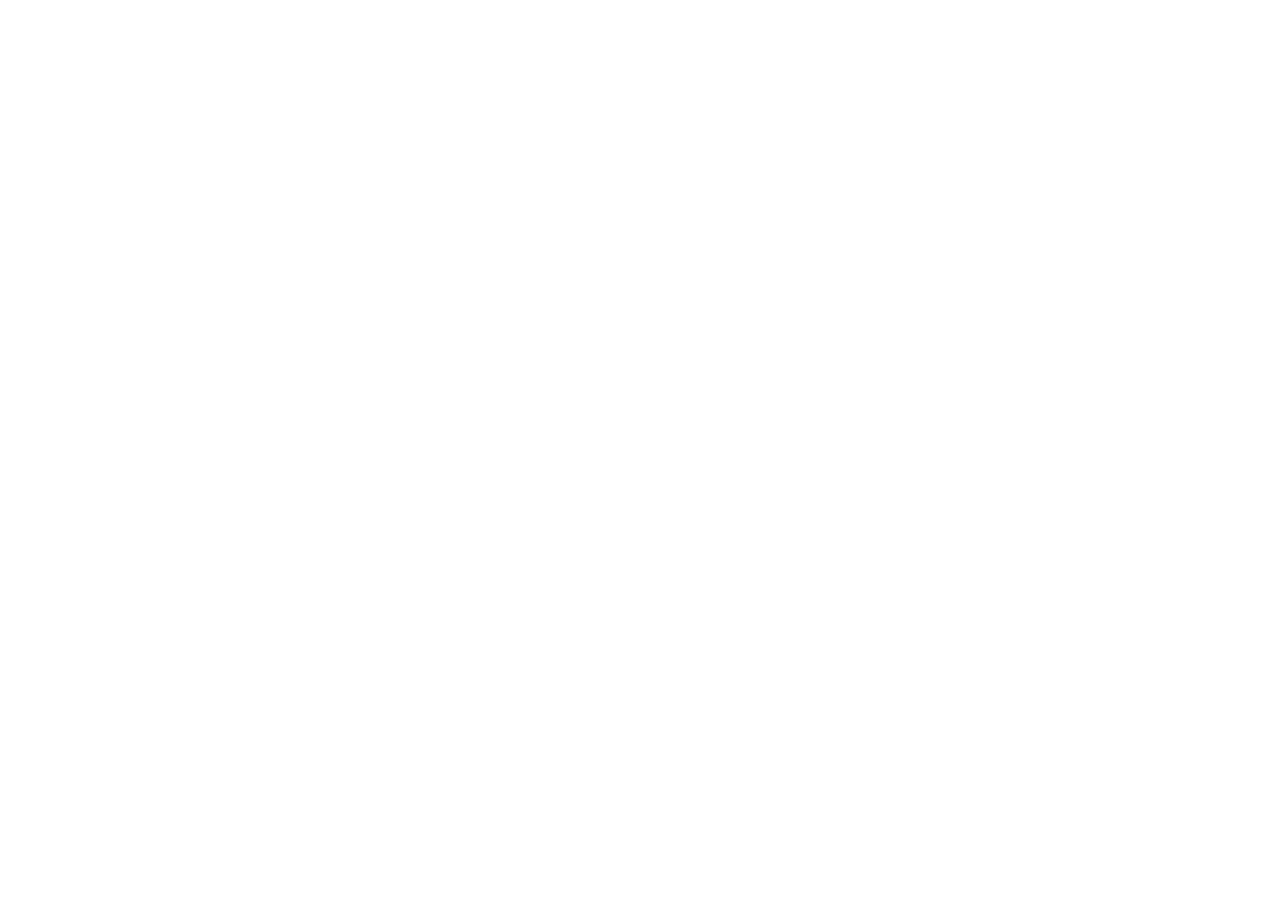
==== login.html @ ac4a97f0 "初始化" ====
<!DOCTYPE html>
<html lang="en">

<head>
    <meta charset="UTF-8">
    <meta name="viewport" content="width=device-width, initial-scale=1.0">
    <meta http-equiv="X-UA-Compatible" content="ie=edge">
    <title>Document</title>
</head>

<body>
</body>

</html>
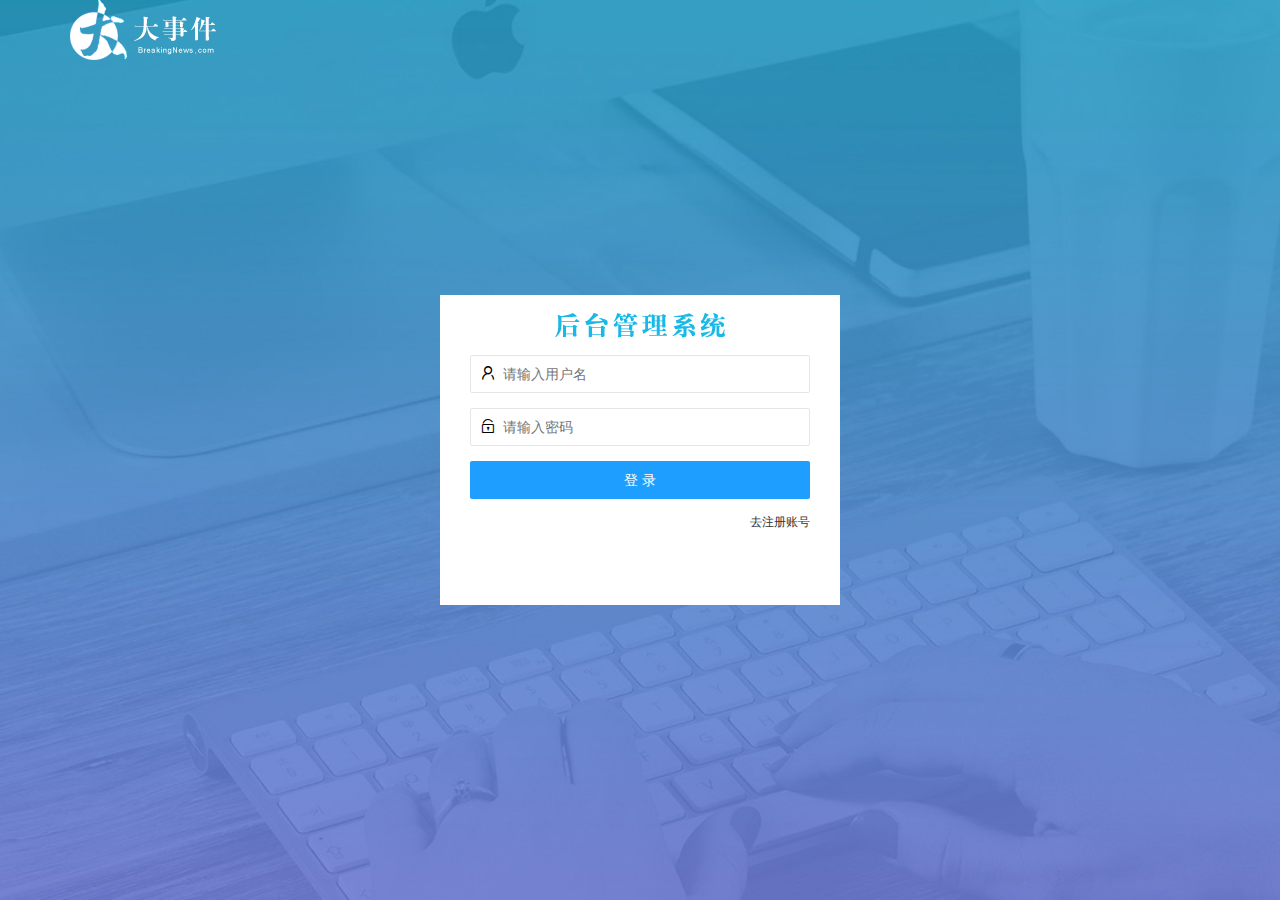
==== commit 3b46bf28: "完成了登录和注册的功能" ====
--- a/login.html
+++ b/login.html
@@ -5,10 +5,92 @@
     <meta charset="UTF-8">
     <meta name="viewport" content="width=device-width, initial-scale=1.0">
     <meta http-equiv="X-UA-Compatible" content="ie=edge">
-    <title>Document</title>
+    <title>大事件-登录/注册</title>
+    <!-- 导入LayUI 的样式 -->
+    <link rel="stylesheet" href="/assets/lib/layui/css/layui.css">
+    <!-- 导入自己的样式 -->
+    <link rel="stylesheet" href="/assets/css/login.css">
 </head>
 
 <body>
+    <!-- 头部 logo 区域 -->
+    <div class="layui-main">
+        <img src="/assets/images/logo.png" alt="">
+    </div>
+
+    <!-- 登录注册区域 -->
+    <div class="loginAndRegBox">
+        <div class="title-box"></div>
+        <!-- 登录的div -->
+        <div class="login-box">
+            <!-- 登录的表单 -->
+            <form class="layui-form" action="" id="form_login" >
+                <!-- 用户名 -->
+                <div class="layui-form-item">
+                    <i class="layui-icon layui-icon-username"></i>
+                    <!-- 为需要验证的表单项添加 lay-verify 属性 -->
+                    <input type="text" name="username" required lay-verify="required" placeholder="请输入用户名"
+                        autocomplete="off" class="layui-input">
+                </div>
+                <!-- 密码 -->
+                <div class="layui-form-item">
+                    <i class="layui-icon layui-icon-password"></i>
+                    <input type="password" name="password" required lay-verify="required|pwd" placeholder="请输入密码"
+                        autocomplete="off" class="layui-input">
+                </div>
+                <!-- 登录 -->
+                <div class="layui-form-item">
+                    <!-- 注意：表单提交按钮和普通按钮的区别，就是 lay-submit 属性 -->
+                    <button class="layui-btn layui-btn-fluid layui-btn-normal" lay-submit>登 录</button>
+                </div>
+                <div class="layui-form-item links">
+                    <a href="javascript:;" id="link_reg">去注册账号</a>
+                </div>
+            </form>
+        </div>
+        <!-- 注册的div -->
+        <div class="reg-box">
+            <!-- 注册的表单 -->
+            <form class="layui-form" action="" id="form_reg">
+                <!-- 用户名 -->
+                <div class="layui-form-item">
+                    <i class="layui-icon layui-icon-username"></i>
+                    <input type="text" name="username" required lay-verify="required" placeholder="请输入用户名"
+                        autocomplete="off" class="layui-input">
+                </div>
+                <!-- 密码 --> 
+                <div class="layui-form-item">
+                    <i class="layui-icon layui-icon-password"></i>
+                    <input type="password" name="password" required lay-verify="required|pwd" placeholder="请输入密码"
+                        autocomplete="off" class="layui-input">
+                </div>
+                <!-- 确认密码 -->
+                <div class="layui-form-item">
+                    <i class="layui-icon layui-icon-password"></i>
+                    <input type="password" name="repassword" required lay-verify="required|pwd|repwd" placeholder="再次确认密码"
+                        autocomplete="off" class="layui-input">
+                </div>
+                <!-- 登录 -->
+                <div class="layui-form-item">
+                    <!-- 注意：表单提交按钮和普通按钮的区别，就是 lay-submit 属性 -->
+                    <button class="layui-btn layui-btn-fluid layui-btn-normal" lay-submit>注 册</button>
+                </div>
+                <div class="layui-form-item links">
+                    <a href="javascript:;" id="link_login">去登录</a>
+                </div>
+            </form>
+        </div>
+    </div>
+
+    
+    <!-- 导入layui 的js 文件 -->
+    <script src="/assets/lib/layui/layui.all.js"></script>
+    <!-- 导入 jquery -->
+    <script src="/assets/lib/jquery.js"></script>
+    <!-- 导入自己封装的baseAPI.js 文件 -->
+    <script src="/assets/js/baseAPI.js"></script>
+    <!-- 导入自己的 js 文件 -->
+    <script src="/assets/js/login.js"></script>
 </body>
 
 </html>--- a/assets/lib/layui/css/layui.css
+++ b/assets/lib/layui/css/layui.css
@@ -0,0 +1,2 @@
+/** layui-v2.5.5 MIT License By https://www.layui.com */
+ .layui-inline,img{display:inline-block;vertical-align:middle}h1,h2,h3,h4,h5,h6{font-weight:400}.layui-edge,.layui-header,.layui-inline,.layui-main{position:relative}.layui-body,.layui-edge,.layui-elip{overflow:hidden}.layui-btn,.layui-edge,.layui-inline,img{vertical-align:middle}.layui-btn,.layui-disabled,.layui-icon,.layui-unselect{-moz-user-select:none;-webkit-user-select:none;-ms-user-select:none}.layui-elip,.layui-form-checkbox span,.layui-form-pane .layui-form-label{text-overflow:ellipsis;white-space:nowrap}.layui-breadcrumb,.layui-tree-btnGroup{visibility:hidden}blockquote,body,button,dd,div,dl,dt,form,h1,h2,h3,h4,h5,h6,input,li,ol,p,pre,td,textarea,th,ul{margin:0;padding:0;-webkit-tap-highlight-color:rgba(0,0,0,0)}a:active,a:hover{outline:0}img{border:none}li{list-style:none}table{border-collapse:collapse;border-spacing:0}h4,h5,h6{font-size:100%}button,input,optgroup,option,select,textarea{font-family:inherit;font-size:inherit;font-style:inherit;font-weight:inherit;outline:0}pre{white-space:pre-wrap;white-space:-moz-pre-wrap;white-space:-pre-wrap;white-space:-o-pre-wrap;word-wrap:break-word}body{line-height:24px;font:14px Helvetica Neue,Helvetica,PingFang SC,Tahoma,Arial,sans-serif}hr{height:1px;margin:10px 0;border:0;clear:both}a{color:#333;text-decoration:none}a:hover{color:#777}a cite{font-style:normal;*cursor:pointer}.layui-border-box,.layui-border-box *{box-sizing:border-box}.layui-box,.layui-box *{box-sizing:content-box}.layui-clear{clear:both;*zoom:1}.layui-clear:after{content:'\20';clear:both;*zoom:1;display:block;height:0}.layui-inline{*display:inline;*zoom:1}.layui-edge{display:inline-block;width:0;height:0;border-width:6px;border-style:dashed;border-color:transparent}.layui-edge-top{top:-4px;border-bottom-color:#999;border-bottom-style:solid}.layui-edge-right{border-left-color:#999;border-left-style:solid}.layui-edge-bottom{top:2px;border-top-color:#999;border-top-style:solid}.layui-edge-left{border-right-color:#999;border-right-style:solid}.layui-disabled,.layui-disabled:hover{color:#d2d2d2!important;cursor:not-allowed!important}.layui-circle{border-radius:100%}.layui-show{display:block!important}.layui-hide{display:none!important}@font-face{font-family:layui-icon;src:url(../font/iconfont.eot?v=250);src:url(../font/iconfont.eot?v=250#iefix) format('embedded-opentype'),url(../font/iconfont.woff2?v=250) format('woff2'),url(../font/iconfont.woff?v=250) format('woff'),url(../font/iconfont.ttf?v=250) format('truetype'),url(../font/iconfont.svg?v=250#layui-icon) format('svg')}.layui-icon{font-family:layui-icon!important;font-size:16px;font-style:normal;-webkit-font-smoothing:antialiased;-moz-osx-font-smoothing:grayscale}.layui-icon-reply-fill:before{content:"\e611"}.layui-icon-set-fill:before{content:"\e614"}.layui-icon-menu-fill:before{content:"\e60f"}.layui-icon-search:before{content:"\e615"}.layui-icon-share:before{content:"\e641"}.layui-icon-set-sm:before{content:"\e620"}.layui-icon-engine:before{content:"\e628"}.layui-icon-close:before{content:"\1006"}.layui-icon-close-fill:before{content:"\1007"}.layui-icon-chart-screen:before{content:"\e629"}.layui-icon-star:before{content:"\e600"}.layui-icon-circle-dot:before{content:"\e617"}.layui-icon-chat:before{content:"\e606"}.layui-icon-release:before{content:"\e609"}.layui-icon-list:before{content:"\e60a"}.layui-icon-chart:before{content:"\e62c"}.layui-icon-ok-circle:before{content:"\1005"}.layui-icon-layim-theme:before{content:"\e61b"}.layui-icon-table:before{content:"\e62d"}.layui-icon-right:before{content:"\e602"}.layui-icon-left:before{content:"\e603"}.layui-icon-cart-simple:before{content:"\e698"}.layui-icon-face-cry:before{content:"\e69c"}.layui-icon-face-smile:before{content:"\e6af"}.layui-icon-survey:before{content:"\e6b2"}.layui-icon-tree:before{content:"\e62e"}.layui-icon-upload-circle:before{content:"\e62f"}.layui-icon-add-circle:before{content:"\e61f"}.layui-icon-download-circle:before{content:"\e601"}.layui-icon-templeate-1:before{content:"\e630"}.layui-icon-util:before{content:"\e631"}.layui-icon-face-surprised:before{content:"\e664"}.layui-icon-edit:before{content:"\e642"}.layui-icon-speaker:before{content:"\e645"}.layui-icon-down:before{content:"\e61a"}.layui-icon-file:before{content:"\e621"}.layui-icon-layouts:before{content:"\e632"}.layui-icon-rate-half:before{content:"\e6c9"}.layui-icon-add-circle-fine:before{content:"\e608"}.layui-icon-prev-circle:before{content:"\e633"}.layui-icon-read:before{content:"\e705"}.layui-icon-404:before{content:"\e61c"}.layui-icon-carousel:before{content:"\e634"}.layui-icon-help:before{content:"\e607"}.layui-icon-code-circle:before{content:"\e635"}.layui-icon-water:before{content:"\e636"}.layui-icon-username:before{content:"\e66f"}.layui-icon-find-fill:before{content:"\e670"}.layui-icon-about:before{content:"\e60b"}.layui-icon-location:before{content:"\e715"}.layui-icon-up:before{content:"\e619"}.layui-icon-pause:before{content:"\e651"}.layui-icon-date:before{content:"\e637"}.layui-icon-layim-uploadfile:before{content:"\e61d"}.layui-icon-delete:before{content:"\e640"}.layui-icon-play:before{content:"\e652"}.layui-icon-top:before{content:"\e604"}.layui-icon-friends:before{content:"\e612"}.layui-icon-refresh-3:before{content:"\e9aa"}.layui-icon-ok:before{content:"\e605"}.layui-icon-layer:before{content:"\e638"}.layui-icon-face-smile-fine:before{content:"\e60c"}.layui-icon-dollar:before{content:"\e659"}.layui-icon-group:before{content:"\e613"}.layui-icon-layim-download:before{content:"\e61e"}.layui-icon-picture-fine:before{content:"\e60d"}.layui-icon-link:before{content:"\e64c"}.layui-icon-diamond:before{content:"\e735"}.layui-icon-log:before{content:"\e60e"}.layui-icon-rate-solid:before{content:"\e67a"}.layui-icon-fonts-del:before{content:"\e64f"}.layui-icon-unlink:before{content:"\e64d"}.layui-icon-fonts-clear:before{content:"\e639"}.layui-icon-triangle-r:before{content:"\e623"}.layui-icon-circle:before{content:"\e63f"}.layui-icon-radio:before{content:"\e643"}.layui-icon-align-center:before{content:"\e647"}.layui-icon-align-right:before{content:"\e648"}.layui-icon-align-left:before{content:"\e649"}.layui-icon-loading-1:before{content:"\e63e"}.layui-icon-return:before{content:"\e65c"}.layui-icon-fonts-strong:before{content:"\e62b"}.layui-icon-upload:before{content:"\e67c"}.layui-icon-dialogue:before{content:"\e63a"}.layui-icon-video:before{content:"\e6ed"}.layui-icon-headset:before{content:"\e6fc"}.layui-icon-cellphone-fine:before{content:"\e63b"}.layui-icon-add-1:before{content:"\e654"}.layui-icon-face-smile-b:before{content:"\e650"}.layui-icon-fonts-html:before{content:"\e64b"}.layui-icon-form:before{content:"\e63c"}.layui-icon-cart:before{content:"\e657"}.layui-icon-camera-fill:before{content:"\e65d"}.layui-icon-tabs:before{content:"\e62a"}.layui-icon-fonts-code:before{content:"\e64e"}.layui-icon-fire:before{content:"\e756"}.layui-icon-set:before{content:"\e716"}.layui-icon-fonts-u:before{content:"\e646"}.layui-icon-triangle-d:before{content:"\e625"}.layui-icon-tips:before{content:"\e702"}.layui-icon-picture:before{content:"\e64a"}.layui-icon-more-vertical:before{content:"\e671"}.layui-icon-flag:before{content:"\e66c"}.layui-icon-loading:before{content:"\e63d"}.layui-icon-fonts-i:before{content:"\e644"}.layui-icon-refresh-1:before{content:"\e666"}.layui-icon-rmb:before{content:"\e65e"}.layui-icon-home:before{content:"\e68e"}.layui-icon-user:before{content:"\e770"}.layui-icon-notice:before{content:"\e667"}.layui-icon-login-weibo:before{content:"\e675"}.layui-icon-voice:before{content:"\e688"}.layui-icon-upload-drag:before{content:"\e681"}.layui-icon-login-qq:before{content:"\e676"}.layui-icon-snowflake:before{content:"\e6b1"}.layui-icon-file-b:before{content:"\e655"}.layui-icon-template:before{content:"\e663"}.layui-icon-auz:before{content:"\e672"}.layui-icon-console:before{content:"\e665"}.layui-icon-app:before{content:"\e653"}.layui-icon-prev:before{content:"\e65a"}.layui-icon-website:before{content:"\e7ae"}.layui-icon-next:before{content:"\e65b"}.layui-icon-component:before{content:"\e857"}.layui-icon-more:before{content:"\e65f"}.layui-icon-login-wechat:before{content:"\e677"}.layui-icon-shrink-right:before{content:"\e668"}.layui-icon-spread-left:before{content:"\e66b"}.layui-icon-camera:before{content:"\e660"}.layui-icon-note:before{content:"\e66e"}.layui-icon-refresh:before{content:"\e669"}.layui-icon-female:before{content:"\e661"}.layui-icon-male:before{content:"\e662"}.layui-icon-password:before{content:"\e673"}.layui-icon-senior:before{content:"\e674"}.layui-icon-theme:before{content:"\e66a"}.layui-icon-tread:before{content:"\e6c5"}.layui-icon-praise:before{content:"\e6c6"}.layui-icon-star-fill:before{content:"\e658"}.layui-icon-rate:before{content:"\e67b"}.layui-icon-template-1:before{content:"\e656"}.layui-icon-vercode:before{content:"\e679"}.layui-icon-cellphone:before{content:"\e678"}.layui-icon-screen-full:before{content:"\e622"}.layui-icon-screen-restore:before{content:"\e758"}.layui-icon-cols:before{content:"\e610"}.layui-icon-export:before{content:"\e67d"}.layui-icon-print:before{content:"\e66d"}.layui-icon-slider:before{content:"\e714"}.layui-icon-addition:before{content:"\e624"}.layui-icon-subtraction:before{content:"\e67e"}.layui-icon-service:before{content:"\e626"}.layui-icon-transfer:before{content:"\e691"}.layui-main{width:1140px;margin:0 auto}.layui-header{z-index:1000;height:60px}.layui-header a:hover{transition:all .5s;-webkit-transition:all .5s}.layui-side{position:fixed;left:0;top:0;bottom:0;z-index:999;width:200px;overflow-x:hidden}.layui-side-scroll{position:relative;width:220px;height:100%;overflow-x:hidden}.layui-body{position:absolute;left:200px;right:0;top:0;bottom:0;z-index:998;width:auto;overflow-y:auto;box-sizing:border-box}.layui-layout-body{overflow:hidden}.layui-layout-admin .layui-header{background-color:#23262E}.layui-layout-admin .layui-side{top:60px;width:200px;overflow-x:hidden}.layui-layout-admin .layui-body{position:fixed;top:60px;bottom:44px}.layui-layout-admin .layui-main{width:auto;margin:0 15px}.layui-layout-admin .layui-footer{position:fixed;left:200px;right:0;bottom:0;height:44px;line-height:44px;padding:0 15px;background-color:#eee}.layui-layout-admin .layui-logo{position:absolute;left:0;top:0;width:200px;height:100%;line-height:60px;text-align:center;color:#009688;font-size:16px}.layui-layout-admin .layui-header .layui-nav{background:0 0}.layui-layout-left{position:absolute!important;left:200px;top:0}.layui-layout-right{position:absolute!important;right:0;top:0}.layui-container{position:relative;margin:0 auto;padding:0 15px;box-sizing:border-box}.layui-fluid{position:relative;margin:0 auto;padding:0 15px}.layui-row:after,.layui-row:before{content:'';display:block;clear:both}.layui-col-lg1,.layui-col-lg10,.layui-col-lg11,.layui-col-lg12,.layui-col-lg2,.layui-col-lg3,.layui-col-lg4,.layui-col-lg5,.layui-col-lg6,.layui-col-lg7,.layui-col-lg8,.layui-col-lg9,.layui-col-md1,.layui-col-md10,.layui-col-md11,.layui-col-md12,.layui-col-md2,.layui-col-md3,.layui-col-md4,.layui-col-md5,.layui-col-md6,.layui-col-md7,.layui-col-md8,.layui-col-md9,.layui-col-sm1,.layui-col-sm10,.layui-col-sm11,.layui-col-sm12,.layui-col-sm2,.layui-col-sm3,.layui-col-sm4,.layui-col-sm5,.layui-col-sm6,.layui-col-sm7,.layui-col-sm8,.layui-col-sm9,.layui-col-xs1,.layui-col-xs10,.layui-col-xs11,.layui-col-xs12,.layui-col-xs2,.layui-col-xs3,.layui-col-xs4,.layui-col-xs5,.layui-col-xs6,.layui-col-xs7,.layui-col-xs8,.layui-col-xs9{position:relative;display:block;box-sizing:border-box}.layui-col-xs1,.layui-col-xs10,.layui-col-xs11,.layui-col-xs12,.layui-col-xs2,.layui-col-xs3,.layui-col-xs4,.layui-col-xs5,.layui-col-xs6,.layui-col-xs7,.layui-col-xs8,.layui-col-xs9{float:left}.layui-col-xs1{width:8.33333333%}.layui-col-xs2{width:16.66666667%}.layui-col-xs3{width:25%}.layui-col-xs4{width:33.33333333%}.layui-col-xs5{width:41.66666667%}.layui-col-xs6{width:50%}.layui-col-xs7{width:58.33333333%}.layui-col-xs8{width:66.66666667%}.layui-col-xs9{width:75%}.layui-col-xs10{width:83.33333333%}.layui-col-xs11{width:91.66666667%}.layui-col-xs12{width:100%}.layui-col-xs-offset1{margin-left:8.33333333%}.layui-col-xs-offset2{margin-left:16.66666667%}.layui-col-xs-offset3{margin-left:25%}.layui-col-xs-offset4{margin-left:33.33333333%}.layui-col-xs-offset5{margin-left:41.66666667%}.layui-col-xs-offset6{margin-left:50%}.layui-col-xs-offset7{margin-left:58.33333333%}.layui-col-xs-offset8{margin-left:66.66666667%}.layui-col-xs-offset9{margin-left:75%}.layui-col-xs-offset10{margin-left:83.33333333%}.layui-col-xs-offset11{margin-left:91.66666667%}.layui-col-xs-offset12{margin-left:100%}@media screen and (max-width:768px){.layui-hide-xs{display:none!important}.layui-show-xs-block{display:block!important}.layui-show-xs-inline{display:inline!important}.layui-show-xs-inline-block{display:inline-block!important}}@media screen and (min-width:768px){.layui-container{width:750px}.layui-hide-sm{display:none!important}.layui-show-sm-block{display:block!important}.layui-show-sm-inline{display:inline!important}.layui-show-sm-inline-block{display:inline-block!important}.layui-col-sm1,.layui-col-sm10,.layui-col-sm11,.layui-col-sm12,.layui-col-sm2,.layui-col-sm3,.layui-col-sm4,.layui-col-sm5,.layui-col-sm6,.layui-col-sm7,.layui-col-sm8,.layui-col-sm9{float:left}.layui-col-sm1{width:8.33333333%}.layui-col-sm2{width:16.66666667%}.layui-col-sm3{width:25%}.layui-col-sm4{width:33.33333333%}.layui-col-sm5{width:41.66666667%}.layui-col-sm6{width:50%}.layui-col-sm7{width:58.33333333%}.layui-col-sm8{width:66.66666667%}.layui-col-sm9{width:75%}.layui-col-sm10{width:83.33333333%}.layui-col-sm11{width:91.66666667%}.layui-col-sm12{width:100%}.layui-col-sm-offset1{margin-left:8.33333333%}.layui-col-sm-offset2{margin-left:16.66666667%}.layui-col-sm-offset3{margin-left:25%}.layui-col-sm-offset4{margin-left:33.33333333%}.layui-col-sm-offset5{margin-left:41.66666667%}.layui-col-sm-offset6{margin-left:50%}.layui-col-sm-offset7{margin-left:58.33333333%}.layui-col-sm-offset8{margin-left:66.66666667%}.layui-col-sm-offset9{margin-left:75%}.layui-col-sm-offset10{margin-left:83.33333333%}.layui-col-sm-offset11{margin-left:91.66666667%}.layui-col-sm-offset12{margin-left:100%}}@media screen and (min-width:992px){.layui-container{width:970px}.layui-hide-md{display:none!important}.layui-show-md-block{display:block!important}.layui-show-md-inline{display:inline!important}.layui-show-md-inline-block{display:inline-block!important}.layui-col-md1,.layui-col-md10,.layui-col-md11,.layui-col-md12,.layui-col-md2,.layui-col-md3,.layui-col-md4,.layui-col-md5,.layui-col-md6,.layui-col-md7,.layui-col-md8,.layui-col-md9{float:left}.layui-col-md1{width:8.33333333%}.layui-col-md2{width:16.66666667%}.layui-col-md3{width:25%}.layui-col-md4{width:33.33333333%}.layui-col-md5{width:41.66666667%}.layui-col-md6{width:50%}.layui-col-md7{width:58.33333333%}.layui-col-md8{width:66.66666667%}.layui-col-md9{width:75%}.layui-col-md10{width:83.33333333%}.layui-col-md11{width:91.66666667%}.layui-col-md12{width:100%}.layui-col-md-offset1{margin-left:8.33333333%}.layui-col-md-offset2{margin-left:16.66666667%}.layui-col-md-offset3{margin-left:25%}.layui-col-md-offset4{margin-left:33.33333333%}.layui-col-md-offset5{margin-left:41.66666667%}.layui-col-md-offset6{margin-left:50%}.layui-col-md-offset7{margin-left:58.33333333%}.layui-col-md-offset8{margin-left:66.66666667%}.layui-col-md-offset9{margin-left:75%}.layui-col-md-offset10{margin-left:83.33333333%}.layui-col-md-offset11{margin-left:91.66666667%}.layui-col-md-offset12{margin-left:100%}}@media screen and (min-width:1200px){.layui-container{width:1170px}.layui-hide-lg{display:none!important}.layui-show-lg-block{display:block!important}.layui-show-lg-inline{display:inline!important}.layui-show-lg-inline-block{display:inline-block!important}.layui-col-lg1,.layui-col-lg10,.layui-col-lg11,.layui-col-lg12,.layui-col-lg2,.layui-col-lg3,.layui-col-lg4,.layui-col-lg5,.layui-col-lg6,.layui-col-lg7,.layui-col-lg8,.layui-col-lg9{float:left}.layui-col-lg1{width:8.33333333%}.layui-col-lg2{width:16.66666667%}.layui-col-lg3{width:25%}.layui-col-lg4{width:33.33333333%}.layui-col-lg5{width:41.66666667%}.layui-col-lg6{width:50%}.layui-col-lg7{width:58.33333333%}.layui-col-lg8{width:66.66666667%}.layui-col-lg9{width:75%}.layui-col-lg10{width:83.33333333%}.layui-col-lg11{width:91.66666667%}.layui-col-lg12{width:100%}.layui-col-lg-offset1{margin-left:8.33333333%}.layui-col-lg-offset2{margin-left:16.66666667%}.layui-col-lg-offset3{margin-left:25%}.layui-col-lg-offset4{margin-left:33.33333333%}.layui-col-lg-offset5{margin-left:41.66666667%}.layui-col-lg-offset6{margin-left:50%}.layui-col-lg-offset7{margin-left:58.33333333%}.layui-col-lg-offset8{margin-left:66.66666667%}.layui-col-lg-offset9{margin-left:75%}.layui-col-lg-offset10{margin-left:83.33333333%}.layui-col-lg-offset11{margin-left:91.66666667%}.layui-col-lg-offset12{margin-left:100%}}.layui-col-space1{margin:-.5px}.layui-col-space1>*{padding:.5px}.layui-col-space3{margin:-1.5px}.layui-col-space3>*{padding:1.5px}.layui-col-space5{margin:-2.5px}.layui-col-space5>*{padding:2.5px}.layui-col-space8{margin:-3.5px}.layui-col-space8>*{padding:3.5px}.layui-col-space10{margin:-5px}.layui-col-space10>*{padding:5px}.layui-col-space12{margin:-6px}.layui-col-space12>*{padding:6px}.layui-col-space15{margin:-7.5px}.layui-col-space15>*{padding:7.5px}.layui-col-space18{margin:-9px}.layui-col-space18>*{padding:9px}.layui-col-space20{margin:-10px}.layui-col-space20>*{padding:10px}.layui-col-space22{margin:-11px}.layui-col-space22>*{padding:11px}.layui-col-space25{margin:-12.5px}.layui-col-space25>*{padding:12.5px}.layui-col-space30{margin:-15px}.layui-col-space30>*{padding:15px}.layui-btn,.layui-input,.layui-select,.layui-textarea,.layui-upload-button{outline:0;-webkit-appearance:none;transition:all .3s;-webkit-transition:all .3s;box-sizing:border-box}.layui-elem-quote{margin-bottom:10px;padding:15px;line-height:22px;border-left:5px solid #009688;border-radius:0 2px 2px 0;background-color:#f2f2f2}.layui-quote-nm{border-style:solid;border-width:1px 1px 1px 5px;background:0 0}.layui-elem-field{margin-bottom:10px;padding:0;border-width:1px;border-style:solid}.layui-elem-field legend{margin-left:20px;padding:0 10px;font-size:20px;font-weight:300}.layui-field-title{margin:10px 0 20px;border-width:1px 0 0}.layui-field-box{padding:10px 15px}.layui-field-title .layui-field-box{padding:10px 0}.layui-progress{position:relative;height:6px;border-radius:20px;background-color:#e2e2e2}.layui-progress-bar{position:absolute;left:0;top:0;width:0;max-width:100%;height:6px;border-radius:20px;text-align:right;background-color:#5FB878;transition:all .3s;-webkit-transition:all .3s}.layui-progress-big,.layui-progress-big .layui-progress-bar{height:18px;line-height:18px}.layui-progress-text{position:relative;top:-20px;line-height:18px;font-size:12px;color:#666}.layui-progress-big .layui-progress-text{position:static;padding:0 10px;color:#fff}.layui-collapse{border-width:1px;border-style:solid;border-radius:2px}.layui-colla-content,.layui-colla-item{border-top-width:1px;border-top-style:solid}.layui-colla-item:first-child{border-top:none}.layui-colla-title{position:relative;height:42px;line-height:42px;padding:0 15px 0 35px;color:#333;background-color:#f2f2f2;cursor:pointer;font-size:14px;overflow:hidden}.layui-colla-content{display:none;padding:10px 15px;line-height:22px;color:#666}.layui-colla-icon{position:absolute;left:15px;top:0;font-size:14px}.layui-card{margin-bottom:15px;border-radius:2px;background-color:#fff;box-shadow:0 1px 2px 0 rgba(0,0,0,.05)}.layui-card:last-child{margin-bottom:0}.layui-card-header{position:relative;height:42px;line-height:42px;padding:0 15px;border-bottom:1px solid #f6f6f6;color:#333;border-radius:2px 2px 0 0;font-size:14px}.layui-bg-black,.layui-bg-blue,.layui-bg-cyan,.layui-bg-green,.layui-bg-orange,.layui-bg-red{color:#fff!important}.layui-card-body{position:relative;padding:10px 15px;line-height:24px}.layui-card-body[pad15]{padding:15px}.layui-card-body[pad20]{padding:20px}.layui-card-body .layui-table{margin:5px 0}.layui-card .layui-tab{margin:0}.layui-panel-window{position:relative;padding:15px;border-radius:0;border-top:5px solid #E6E6E6;background-color:#fff}.layui-auxiliar-moving{position:fixed;left:0;right:0;top:0;bottom:0;width:100%;height:100%;background:0 0;z-index:9999999999}.layui-form-label,.layui-form-mid,.layui-form-select,.layui-input-block,.layui-input-inline,.layui-textarea{position:relative}.layui-bg-red{background-color:#FF5722!important}.layui-bg-orange{background-color:#FFB800!important}.layui-bg-green{background-color:#009688!important}.layui-bg-cyan{background-color:#2F4056!important}.layui-bg-blue{background-color:#1E9FFF!important}.layui-bg-black{background-color:#393D49!important}.layui-bg-gray{background-color:#eee!important;color:#666!important}.layui-badge-rim,.layui-colla-content,.layui-colla-item,.layui-collapse,.layui-elem-field,.layui-form-pane .layui-form-item[pane],.layui-form-pane .layui-form-label,.layui-input,.layui-layedit,.layui-layedit-tool,.layui-quote-nm,.layui-select,.layui-tab-bar,.layui-tab-card,.layui-tab-title,.layui-tab-title .layui-this:after,.layui-textarea{border-color:#e6e6e6}.layui-timeline-item:before,hr{background-color:#e6e6e6}.layui-text{line-height:22px;font-size:14px;color:#666}.layui-text h1,.layui-text h2,.layui-text h3{font-weight:500;color:#333}.layui-text h1{font-size:30px}.layui-text h2{font-size:24px}.layui-text h3{font-size:18px}.layui-text a:not(.layui-btn){color:#01AAED}.layui-text a:not(.layui-btn):hover{text-decoration:underline}.layui-text ul{padding:5px 0 5px 15px}.layui-text ul li{margin-top:5px;list-style-type:disc}.layui-text em,.layui-word-aux{color:#999!important;padding:0 5px!important}.layui-btn{display:inline-block;height:38px;line-height:38px;padding:0 18px;background-color:#009688;color:#fff;white-space:nowrap;text-align:center;font-size:14px;border:none;border-radius:2px;cursor:pointer}.layui-btn:hover{opacity:.8;filter:alpha(opacity=80);color:#fff}.layui-btn:active{opacity:1;filter:alpha(opacity=100)}.layui-btn+.layui-btn{margin-left:10px}.layui-btn-container{font-size:0}.layui-btn-container .layui-btn{margin-right:10px;margin-bottom:10px}.layui-btn-container .layui-btn+.layui-btn{margin-left:0}.layui-table .layui-btn-container .layui-btn{margin-bottom:9px}.layui-btn-radius{border-radius:100px}.layui-btn .layui-icon{margin-right:3px;font-size:18px;vertical-align:bottom;vertical-align:middle\9}.layui-btn-primary{border:1px solid #C9C9C9;background-color:#fff;color:#555}.layui-btn-primary:hover{border-color:#009688;color:#333}.layui-btn-normal{background-color:#1E9FFF}.layui-btn-warm{background-color:#FFB800}.layui-btn-danger{background-color:#FF5722}.layui-btn-checked{background-color:#5FB878}.layui-btn-disabled,.layui-btn-disabled:active,.layui-btn-disabled:hover{border:1px solid #e6e6e6;background-color:#FBFBFB;color:#C9C9C9;cursor:not-allowed;opacity:1}.layui-btn-lg{height:44px;line-height:44px;padding:0 25px;font-size:16px}.layui-btn-sm{height:30px;line-height:30px;padding:0 10px;font-size:12px}.layui-btn-sm i{font-size:16px!important}.layui-btn-xs{height:22px;line-height:22px;padding:0 5px;font-size:12px}.layui-btn-xs i{font-size:14px!important}.layui-btn-group{display:inline-block;vertical-align:middle;font-size:0}.layui-btn-group .layui-btn{margin-left:0!important;margin-right:0!important;border-left:1px solid rgba(255,255,255,.5);border-radius:0}.layui-btn-group .layui-btn-primary{border-left:none}.layui-btn-group .layui-btn-primary:hover{border-color:#C9C9C9;color:#009688}.layui-btn-group .layui-btn:first-child{border-left:none;border-radius:2px 0 0 2px}.layui-btn-group .layui-btn-primary:first-child{border-left:1px solid #c9c9c9}.layui-btn-group .layui-btn:last-child{border-radius:0 2px 2px 0}.layui-btn-group .layui-btn+.layui-btn{margin-left:0}.layui-btn-group+.layui-btn-group{margin-left:10px}.layui-btn-fluid{width:100%}.layui-input,.layui-select,.layui-textarea{height:38px;line-height:1.3;line-height:38px\9;border-width:1px;border-style:solid;background-color:#fff;border-radius:2px}.layui-input::-webkit-input-placeholder,.layui-select::-webkit-input-placeholder,.layui-textarea::-webkit-input-placeholder{line-height:1.3}.layui-input,.layui-textarea{display:block;width:100%;padding-left:10px}.layui-input:hover,.layui-textarea:hover{border-color:#D2D2D2!important}.layui-input:focus,.layui-textarea:focus{border-color:#C9C9C9!important}.layui-textarea{min-height:100px;height:auto;line-height:20px;padding:6px 10px;resize:vertical}.layui-select{padding:0 10px}.layui-form input[type=checkbox],.layui-form input[type=radio],.layui-form select{display:none}.layui-form [lay-ignore]{display:initial}.layui-form-item{margin-bottom:15px;clear:both;*zoom:1}.layui-form-item:after{content:'\20';clear:both;*zoom:1;display:block;height:0}.layui-form-label{float:left;display:block;padding:9px 15px;width:80px;font-weight:400;line-height:20px;text-align:right}.layui-form-label-col{display:block;float:none;padding:9px 0;line-height:20px;text-align:left}.layui-form-item .layui-inline{margin-bottom:5px;margin-right:10px}.layui-input-block{margin-left:110px;min-height:36px}.layui-input-inline{display:inline-block;vertical-align:middle}.layui-form-item .layui-input-inline{float:left;width:190px;margin-right:10px}.layui-form-text .layui-input-inline{width:auto}.layui-form-mid{float:left;display:block;padding:9px 0!important;line-height:20px;margin-right:10px}.layui-form-danger+.layui-form-select .layui-input,.layui-form-danger:focus{border-color:#FF5722!important}.layui-form-select .layui-input{padding-right:30px;cursor:pointer}.layui-form-select .layui-edge{position:absolute;right:10px;top:50%;margin-top:-3px;cursor:pointer;border-width:6px;border-top-color:#c2c2c2;border-top-style:solid;transition:all .3s;-webkit-transition:all .3s}.layui-form-select dl{display:none;position:absolute;left:0;top:42px;padding:5px 0;z-index:899;min-width:100%;border:1px solid #d2d2d2;max-height:300px;overflow-y:auto;background-color:#fff;border-radius:2px;box-shadow:0 2px 4px rgba(0,0,0,.12);box-sizing:border-box}.layui-form-select dl dd,.layui-form-select dl dt{padding:0 10px;line-height:36px;white-space:nowrap;overflow:hidden;text-overflow:ellipsis}.layui-form-select dl dt{font-size:12px;color:#999}.layui-form-select dl dd{cursor:pointer}.layui-form-select dl dd:hover{background-color:#f2f2f2;-webkit-transition:.5s all;transition:.5s all}.layui-form-select .layui-select-group dd{padding-left:20px}.layui-form-select dl dd.layui-select-tips{padding-left:10px!important;color:#999}.layui-form-select dl dd.layui-this{background-color:#5FB878;color:#fff}.layui-form-checkbox,.layui-form-select dl dd.layui-disabled{background-color:#fff}.layui-form-selected dl{display:block}.layui-form-checkbox,.layui-form-checkbox *,.layui-form-switch{display:inline-block;vertical-align:middle}.layui-form-selected .layui-edge{margin-top:-9px;-webkit-transform:rotate(180deg);transform:rotate(180deg);margin-top:-3px\9}:root .layui-form-selected .layui-edge{margin-top:-9px\0/IE9}.layui-form-selectup dl{top:auto;bottom:42px}.layui-select-none{margin:5px 0;text-align:center;color:#999}.layui-select-disabled .layui-disabled{border-color:#eee!important}.layui-select-disabled .layui-edge{border-top-color:#d2d2d2}.layui-form-checkbox{position:relative;height:30px;line-height:30px;margin-right:10px;padding-right:30px;cursor:pointer;font-size:0;-webkit-transition:.1s linear;transition:.1s linear;box-sizing:border-box}.layui-form-checkbox span{padding:0 10px;height:100%;font-size:14px;border-radius:2px 0 0 2px;background-color:#d2d2d2;color:#fff;overflow:hidden}.layui-form-checkbox:hover span{background-color:#c2c2c2}.layui-form-checkbox i{position:absolute;right:0;top:0;width:30px;height:28px;border:1px solid #d2d2d2;border-left:none;border-radius:0 2px 2px 0;color:#fff;font-size:20px;text-align:center}.layui-form-checkbox:hover i{border-color:#c2c2c2;color:#c2c2c2}.layui-form-checked,.layui-form-checked:hover{border-color:#5FB878}.layui-form-checked span,.layui-form-checked:hover span{background-color:#5FB878}.layui-form-checked i,.layui-form-checked:hover i{color:#5FB878}.layui-form-item .layui-form-checkbox{margin-top:4px}.layui-form-checkbox[lay-skin=primary]{height:auto!important;line-height:normal!important;min-width:18px;min-height:18px;border:none!important;margin-right:0;padding-left:28px;padding-right:0;background:0 0}.layui-form-checkbox[lay-skin=primary] span{padding-left:0;padding-right:15px;line-height:18px;background:0 0;color:#666}.layui-form-checkbox[lay-skin=primary] i{right:auto;left:0;width:16px;height:16px;line-height:16px;border:1px solid #d2d2d2;font-size:12px;border-radius:2px;background-color:#fff;-webkit-transition:.1s linear;transition:.1s linear}.layui-form-checkbox[lay-skin=primary]:hover i{border-color:#5FB878;color:#fff}.layui-form-checked[lay-skin=primary] i{border-color:#5FB878!important;background-color:#5FB878;color:#fff}.layui-checkbox-disbaled[lay-skin=primary] span{background:0 0!important;color:#c2c2c2}.layui-checkbox-disbaled[lay-skin=primary]:hover i{border-color:#d2d2d2}.layui-form-item .layui-form-checkbox[lay-skin=primary]{margin-top:10px}.layui-form-switch{position:relative;height:22px;line-height:22px;min-width:35px;padding:0 5px;margin-top:8px;border:1px solid #d2d2d2;border-radius:20px;cursor:pointer;background-color:#fff;-webkit-transition:.1s linear;transition:.1s linear}.layui-form-switch i{position:absolute;left:5px;top:3px;width:16px;height:16px;border-radius:20px;background-color:#d2d2d2;-webkit-transition:.1s linear;transition:.1s linear}.layui-form-switch em{position:relative;top:0;width:25px;margin-left:21px;padding:0!important;text-align:center!important;color:#999!important;font-style:normal!important;font-size:12px}.layui-form-onswitch{border-color:#5FB878;background-color:#5FB878}.layui-checkbox-disbaled,.layui-checkbox-disbaled i{border-color:#e2e2e2!important}.layui-form-onswitch i{left:100%;margin-left:-21px;background-color:#fff}.layui-form-onswitch em{margin-left:5px;margin-right:21px;color:#fff!important}.layui-checkbox-disbaled span{background-color:#e2e2e2!important}.layui-checkbox-disbaled:hover i{color:#fff!important}[lay-radio]{display:none}.layui-form-radio,.layui-form-radio *{display:inline-block;vertical-align:middle}.layui-form-radio{line-height:28px;margin:6px 10px 0 0;padding-right:10px;cursor:pointer;font-size:0}.layui-form-radio *{font-size:14px}.layui-form-radio>i{margin-right:8px;font-size:22px;color:#c2c2c2}.layui-form-radio>i:hover,.layui-form-radioed>i{color:#5FB878}.layui-radio-disbaled>i{color:#e2e2e2!important}.layui-form-pane .layui-form-label{width:110px;padding:8px 15px;height:38px;line-height:20px;border-width:1px;border-style:solid;border-radius:2px 0 0 2px;text-align:center;background-color:#FBFBFB;overflow:hidden;box-sizing:border-box}.layui-form-pane .layui-input-inline{margin-left:-1px}.layui-form-pane .layui-input-block{margin-left:110px;left:-1px}.layui-form-pane .layui-input{border-radius:0 2px 2px 0}.layui-form-pane .layui-form-text .layui-form-label{float:none;width:100%;border-radius:2px;box-sizing:border-box;text-align:left}.layui-form-pane .layui-form-text .layui-input-inline{display:block;margin:0;top:-1px;clear:both}.layui-form-pane .layui-form-text .layui-input-block{margin:0;left:0;top:-1px}.layui-form-pane .layui-form-text .layui-textarea{min-height:100px;border-radius:0 0 2px 2px}.layui-form-pane .layui-form-checkbox{margin:4px 0 4px 10px}.layui-form-pane .layui-form-radio,.layui-form-pane .layui-form-switch{margin-top:6px;margin-left:10px}.layui-form-pane .layui-form-item[pane]{position:relative;border-width:1px;border-style:solid}.layui-form-pane .layui-form-item[pane] .layui-form-label{position:absolute;left:0;top:0;height:100%;border-width:0 1px 0 0}.layui-form-pane .layui-form-item[pane] .layui-input-inline{margin-left:110px}@media screen and (max-width:450px){.layui-form-item .layui-form-label{text-overflow:ellipsis;overflow:hidden;white-space:nowrap}.layui-form-item .layui-inline{display:block;margin-right:0;margin-bottom:20px;clear:both}.layui-form-item .layui-inline:after{content:'\20';clear:both;display:block;height:0}.layui-form-item .layui-input-inline{display:block;float:none;left:-3px;width:auto;margin:0 0 10px 112px}.layui-form-item .layui-input-inline+.layui-form-mid{margin-left:110px;top:-5px;padding:0}.layui-form-item .layui-form-checkbox{margin-right:5px;margin-bottom:5px}}.layui-layedit{border-width:1px;border-style:solid;border-radius:2px}.layui-layedit-tool{padding:3px 5px;border-bottom-width:1px;border-bottom-style:solid;font-size:0}.layedit-tool-fixed{position:fixed;top:0;border-top:1px solid #e2e2e2}.layui-layedit-tool .layedit-tool-mid,.layui-layedit-tool .layui-icon{display:inline-block;vertical-align:middle;text-align:center;font-size:14px}.layui-layedit-tool .layui-icon{position:relative;width:32px;height:30px;line-height:30px;margin:3px 5px;color:#777;cursor:pointer;border-radius:2px}.layui-layedit-tool .layui-icon:hover{color:#393D49}.layui-layedit-tool .layui-icon:active{color:#000}.layui-layedit-tool .layedit-tool-active{background-color:#e2e2e2;color:#000}.layui-layedit-tool .layui-disabled,.layui-layedit-tool .layui-disabled:hover{color:#d2d2d2;cursor:not-allowed}.layui-layedit-tool .layedit-tool-mid{width:1px;height:18px;margin:0 10px;background-color:#d2d2d2}.layedit-tool-html{width:50px!important;font-size:30px!important}.layedit-tool-b,.layedit-tool-code,.layedit-tool-help{font-size:16px!important}.layedit-tool-d,.layedit-tool-face,.layedit-tool-image,.layedit-tool-unlink{font-size:18px!important}.layedit-tool-image input{position:absolute;font-size:0;left:0;top:0;width:100%;height:100%;opacity:.01;filter:Alpha(opacity=1);cursor:pointer}.layui-layedit-iframe iframe{display:block;width:100%}#LAY_layedit_code{overflow:hidden}.layui-laypage{display:inline-block;*display:inline;*zoom:1;vertical-align:middle;margin:10px 0;font-size:0}.layui-laypage>a:first-child,.layui-laypage>a:first-child em{border-radius:2px 0 0 2px}.layui-laypage>a:last-child,.layui-laypage>a:last-child em{border-radius:0 2px 2px 0}.layui-laypage>:first-child{margin-left:0!important}.layui-laypage>:last-child{margin-right:0!important}.layui-laypage a,.layui-laypage button,.layui-laypage input,.layui-laypage select,.layui-laypage span{border:1px solid #e2e2e2}.layui-laypage a,.layui-laypage span{display:inline-block;*display:inline;*zoom:1;vertical-align:middle;padding:0 15px;height:28px;line-height:28px;margin:0 -1px 5px 0;background-color:#fff;color:#333;font-size:12px}.layui-flow-more a *,.layui-laypage input,.layui-table-view select[lay-ignore]{display:inline-block}.layui-laypage a:hover{color:#009688}.layui-laypage em{font-style:normal}.layui-laypage .layui-laypage-spr{color:#999;font-weight:700}.layui-laypage a{text-decoration:none}.layui-laypage .layui-laypage-curr{position:relative}.layui-laypage .layui-laypage-curr em{position:relative;color:#fff}.layui-laypage .layui-laypage-curr .layui-laypage-em{position:absolute;left:-1px;top:-1px;padding:1px;width:100%;height:100%;background-color:#009688}.layui-laypage-em{border-radius:2px}.layui-laypage-next em,.layui-laypage-prev em{font-family:Sim sun;font-size:16px}.layui-laypage .layui-laypage-count,.layui-laypage .layui-laypage-limits,.layui-laypage .layui-laypage-refresh,.layui-laypage .layui-laypage-skip{margin-left:10px;margin-right:10px;padding:0;border:none}.layui-laypage .layui-laypage-limits,.layui-laypage .layui-laypage-refresh{vertical-align:top}.layui-laypage .layui-laypage-refresh i{font-size:18px;cursor:pointer}.layui-laypage select{height:22px;padding:3px;border-radius:2px;cursor:pointer}.layui-laypage .layui-laypage-skip{height:30px;line-height:30px;color:#999}.layui-laypage button,.layui-laypage input{height:30px;line-height:30px;border-radius:2px;vertical-align:top;background-color:#fff;box-sizing:border-box}.layui-laypage input{width:40px;margin:0 10px;padding:0 3px;text-align:center}.layui-laypage input:focus,.layui-laypage select:focus{border-color:#009688!important}.layui-laypage button{margin-left:10px;padding:0 10px;cursor:pointer}.layui-table,.layui-table-view{margin:10px 0}.layui-flow-more{margin:10px 0;text-align:center;color:#999;font-size:14px}.layui-flow-more a{height:32px;line-height:32px}.layui-flow-more a *{vertical-align:top}.layui-flow-more a cite{padding:0 20px;border-radius:3px;background-color:#eee;color:#333;font-style:normal}.layui-flow-more a cite:hover{opacity:.8}.layui-flow-more a i{font-size:30px;color:#737383}.layui-table{width:100%;background-color:#fff;color:#666}.layui-table tr{transition:all .3s;-webkit-transition:all .3s}.layui-table th{text-align:left;font-weight:400}.layui-table tbody tr:hover,.layui-table thead tr,.layui-table-click,.layui-table-header,.layui-table-hover,.layui-table-mend,.layui-table-patch,.layui-table-tool,.layui-table-total,.layui-table-total tr,.layui-table[lay-even] tr:nth-child(even){background-color:#f2f2f2}.layui-table td,.layui-table th,.layui-table-col-set,.layui-table-fixed-r,.layui-table-grid-down,.layui-table-header,.layui-table-page,.layui-table-tips-main,.layui-table-tool,.layui-table-total,.layui-table-view,.layui-table[lay-skin=line],.layui-table[lay-skin=row]{border-width:1px;border-style:solid;border-color:#e6e6e6}.layui-table td,.layui-table th{position:relative;padding:9px 15px;min-height:20px;line-height:20px;font-size:14px}.layui-table[lay-skin=line] td,.layui-table[lay-skin=line] th{border-width:0 0 1px}.layui-table[lay-skin=row] td,.layui-table[lay-skin=row] th{border-width:0 1px 0 0}.layui-table[lay-skin=nob] td,.layui-table[lay-skin=nob] th{border:none}.layui-table img{max-width:100px}.layui-table[lay-size=lg] td,.layui-table[lay-size=lg] th{padding:15px 30px}.layui-table-view .layui-table[lay-size=lg] .layui-table-cell{height:40px;line-height:40px}.layui-table[lay-size=sm] td,.layui-table[lay-size=sm] th{font-size:12px;padding:5px 10px}.layui-table-view .layui-table[lay-size=sm] .layui-table-cell{height:20px;line-height:20px}.layui-table[lay-data]{display:none}.layui-table-box{position:relative;overflow:hidden}.layui-table-view .layui-table{position:relative;width:auto;margin:0}.layui-table-view .layui-table[lay-skin=line]{border-width:0 1px 0 0}.layui-table-view .layui-table[lay-skin=row]{border-width:0 0 1px}.layui-table-view .layui-table td,.layui-table-view .layui-table th{padding:5px 0;border-top:none;border-left:none}.layui-table-view .layui-table th.layui-unselect .layui-table-cell span{cursor:pointer}.layui-table-view .layui-table td{cursor:default}.layui-table-view .layui-table td[data-edit=text]{cursor:text}.layui-table-view .layui-form-checkbox[lay-skin=primary] i{width:18px;height:18px}.layui-table-view .layui-form-radio{line-height:0;padding:0}.layui-table-view .layui-form-radio>i{margin:0;font-size:20px}.layui-table-init{position:absolute;left:0;top:0;width:100%;height:100%;text-align:center;z-index:110}.layui-table-init .layui-icon{position:absolute;left:50%;top:50%;margin:-15px 0 0 -15px;font-size:30px;color:#c2c2c2}.layui-table-header{border-width:0 0 1px;overflow:hidden}.layui-table-header .layui-table{margin-bottom:-1px}.layui-table-tool .layui-inline[lay-event]{position:relative;width:26px;height:26px;padding:5px;line-height:16px;margin-right:10px;text-align:center;color:#333;border:1px solid #ccc;cursor:pointer;-webkit-transition:.5s all;transition:.5s all}.layui-table-tool .layui-inline[lay-event]:hover{border:1px solid #999}.layui-table-tool-temp{padding-right:120px}.layui-table-tool-self{position:absolute;right:17px;top:10px}.layui-table-tool .layui-table-tool-self .layui-inline[lay-event]{margin:0 0 0 10px}.layui-table-tool-panel{position:absolute;top:29px;left:-1px;padding:5px 0;min-width:150px;min-height:40px;border:1px solid #d2d2d2;text-align:left;overflow-y:auto;background-color:#fff;box-shadow:0 2px 4px rgba(0,0,0,.12)}.layui-table-cell,.layui-table-tool-panel li{overflow:hidden;text-overflow:ellipsis;white-space:nowrap}.layui-table-tool-panel li{padding:0 10px;line-height:30px;-webkit-transition:.5s all;transition:.5s all}.layui-table-tool-panel li .layui-form-checkbox[lay-skin=primary]{width:100%;padding-left:28px}.layui-table-tool-panel li:hover{background-color:#f2f2f2}.layui-table-tool-panel li .layui-form-checkbox[lay-skin=primary] i{position:absolute;left:0;top:0}.layui-table-tool-panel li .layui-form-checkbox[lay-skin=primary] span{padding:0}.layui-table-tool .layui-table-tool-self .layui-table-tool-panel{left:auto;right:-1px}.layui-table-col-set{position:absolute;right:0;top:0;width:20px;height:100%;border-width:0 0 0 1px;background-color:#fff}.layui-table-sort{width:10px;height:20px;margin-left:5px;cursor:pointer!important}.layui-table-sort .layui-edge{position:absolute;left:5px;border-width:5px}.layui-table-sort .layui-table-sort-asc{top:3px;border-top:none;border-bottom-style:solid;border-bottom-color:#b2b2b2}.layui-table-sort .layui-table-sort-asc:hover{border-bottom-color:#666}.layui-table-sort .layui-table-sort-desc{bottom:5px;border-bottom:none;border-top-style:solid;border-top-color:#b2b2b2}.layui-table-sort .layui-table-sort-desc:hover{border-top-color:#666}.layui-table-sort[lay-sort=asc] .layui-table-sort-asc{border-bottom-color:#000}.layui-table-sort[lay-sort=desc] .layui-table-sort-desc{border-top-color:#000}.layui-table-cell{height:28px;line-height:28px;padding:0 15px;position:relative;box-sizing:border-box}.layui-table-cell .layui-form-checkbox[lay-skin=primary]{top:-1px;padding:0}.layui-table-cell .layui-table-link{color:#01AAED}.laytable-cell-checkbox,.laytable-cell-numbers,.laytable-cell-radio,.laytable-cell-space{padding:0;text-align:center}.layui-table-body{position:relative;overflow:auto;margin-right:-1px;margin-bottom:-1px}.layui-table-body .layui-none{line-height:26px;padding:15px;text-align:center;color:#999}.layui-table-fixed{position:absolute;left:0;top:0;z-index:101}.layui-table-fixed .layui-table-body{overflow:hidden}.layui-table-fixed-l{box-shadow:0 -1px 8px rgba(0,0,0,.08)}.layui-table-fixed-r{left:auto;right:-1px;border-width:0 0 0 1px;box-shadow:-1px 0 8px rgba(0,0,0,.08)}.layui-table-fixed-r .layui-table-header{position:relative;overflow:visible}.layui-table-mend{position:absolute;right:-49px;top:0;height:100%;width:50px}.layui-table-tool{position:relative;z-index:890;width:100%;min-height:50px;line-height:30px;padding:10px 15px;border-width:0 0 1px}.layui-table-tool .layui-btn-container{margin-bottom:-10px}.layui-table-page,.layui-table-total{border-width:1px 0 0;margin-bottom:-1px;overflow:hidden}.layui-table-page{position:relative;width:100%;padding:7px 7px 0;height:41px;font-size:12px;white-space:nowrap}.layui-table-page>div{height:26px}.layui-table-page .layui-laypage{margin:0}.layui-table-page .layui-laypage a,.layui-table-page .layui-laypage span{height:26px;line-height:26px;margin-bottom:10px;border:none;background:0 0}.layui-table-page .layui-laypage a,.layui-table-page .layui-laypage span.layui-laypage-curr{padding:0 12px}.layui-table-page .layui-laypage span{margin-left:0;padding:0}.layui-table-page .layui-laypage .layui-laypage-prev{margin-left:-7px!important}.layui-table-page .layui-laypage .layui-laypage-curr .layui-laypage-em{left:0;top:0;padding:0}.layui-table-page .layui-laypage button,.layui-table-page .layui-laypage input{height:26px;line-height:26px}.layui-table-page .layui-laypage input{width:40px}.layui-table-page .layui-laypage button{padding:0 10px}.layui-table-page select{height:18px}.layui-table-patch .layui-table-cell{padding:0;width:30px}.layui-table-edit{position:absolute;left:0;top:0;width:100%;height:100%;padding:0 14px 1px;border-radius:0;box-shadow:1px 1px 20px rgba(0,0,0,.15)}.layui-table-edit:focus{border-color:#5FB878!important}select.layui-table-edit{padding:0 0 0 10px;border-color:#C9C9C9}.layui-table-view .layui-form-checkbox,.layui-table-view .layui-form-radio,.layui-table-view .layui-form-switch{top:0;margin:0;box-sizing:content-box}.layui-table-view .layui-form-checkbox{top:-1px;height:26px;line-height:26px}.layui-table-view .layui-form-checkbox i{height:26px}.layui-table-grid .layui-table-cell{overflow:visible}.layui-table-grid-down{position:absolute;top:0;right:0;width:26px;height:100%;padding:5px 0;border-width:0 0 0 1px;text-align:center;background-color:#fff;color:#999;cursor:pointer}.layui-table-grid-down .layui-icon{position:absolute;top:50%;left:50%;margin:-8px 0 0 -8px}.layui-table-grid-down:hover{background-color:#fbfbfb}body .layui-table-tips .layui-layer-content{background:0 0;padding:0;box-shadow:0 1px 6px rgba(0,0,0,.12)}.layui-table-tips-main{margin:-44px 0 0 -1px;max-height:150px;padding:8px 15px;font-size:14px;overflow-y:scroll;background-color:#fff;color:#666}.layui-table-tips-c{position:absolute;right:-3px;top:-13px;width:20px;height:20px;padding:3px;cursor:pointer;background-color:#666;border-radius:50%;color:#fff}.layui-table-tips-c:hover{background-color:#777}.layui-table-tips-c:before{position:relative;right:-2px}.layui-upload-file{display:none!important;opacity:.01;filter:Alpha(opacity=1)}.layui-upload-drag,.layui-upload-form,.layui-upload-wrap{display:inline-block}.layui-upload-list{margin:10px 0}.layui-upload-choose{padding:0 10px;color:#999}.layui-upload-drag{position:relative;padding:30px;border:1px dashed #e2e2e2;background-color:#fff;text-align:center;cursor:pointer;color:#999}.layui-upload-drag .layui-icon{font-size:50px;color:#009688}.layui-upload-drag[lay-over]{border-color:#009688}.layui-upload-iframe{position:absolute;width:0;height:0;border:0;visibility:hidden}.layui-upload-wrap{position:relative;vertical-align:middle}.layui-upload-wrap .layui-upload-file{display:block!important;position:absolute;left:0;top:0;z-index:10;font-size:100px;width:100%;height:100%;opacity:.01;filter:Alpha(opacity=1);cursor:pointer}.layui-transfer-active,.layui-transfer-box{display:inline-block;vertical-align:middle}.layui-transfer-box,.layui-transfer-header,.layui-transfer-search{border-width:0;border-style:solid;border-color:#e6e6e6}.layui-transfer-box{position:relative;border-width:1px;width:200px;height:360px;border-radius:2px;background-color:#fff}.layui-transfer-box .layui-form-checkbox{width:100%;margin:0!important}.layui-transfer-header{height:38px;line-height:38px;padding:0 10px;border-bottom-width:1px}.layui-transfer-search{position:relative;padding:10px;border-bottom-width:1px}.layui-transfer-search .layui-input{height:32px;padding-left:30px;font-size:12px}.layui-transfer-search .layui-icon-search{position:absolute;left:20px;top:50%;margin-top:-8px;color:#666}.layui-transfer-active{margin:0 15px}.layui-transfer-active .layui-btn{display:block;margin:0;padding:0 15px;background-color:#5FB878;border-color:#5FB878;color:#fff}.layui-transfer-active .layui-btn-disabled{background-color:#FBFBFB;border-color:#e6e6e6;color:#C9C9C9}.layui-transfer-active .layui-btn:first-child{margin-bottom:15px}.layui-transfer-active .layui-btn .layui-icon{margin:0;font-size:14px!important}.layui-transfer-data{padding:5px 0;overflow:auto}.layui-transfer-data li{height:32px;line-height:32px;padding:0 10px}.layui-transfer-data li:hover{background-color:#f2f2f2;transition:.5s all}.layui-transfer-data .layui-none{padding:15px 10px;text-align:center;color:#999}.layui-nav{position:relative;padding:0 20px;background-color:#393D49;color:#fff;border-radius:2px;font-size:0;box-sizing:border-box}.layui-nav *{font-size:14px}.layui-nav .layui-nav-item{position:relative;display:inline-block;*display:inline;*zoom:1;vertical-align:middle;line-height:60px}.layui-nav .layui-nav-item a{display:block;padding:0 20px;color:#fff;color:rgba(255,255,255,.7);transition:all .3s;-webkit-transition:all .3s}.layui-nav .layui-this:after,.layui-nav-bar,.layui-nav-tree .layui-nav-itemed:after{position:absolute;left:0;top:0;width:0;height:5px;background-color:#5FB878;transition:all .2s;-webkit-transition:all .2s}.layui-nav-bar{z-index:1000}.layui-nav .layui-nav-item a:hover,.layui-nav .layui-this a{color:#fff}.layui-nav .layui-this:after{content:'';top:auto;bottom:0;width:100%}.layui-nav-img{width:30px;height:30px;margin-right:10px;border-radius:50%}.layui-nav .layui-nav-more{content:'';width:0;height:0;border-style:solid dashed dashed;border-color:#fff transparent transparent;overflow:hidden;cursor:pointer;transition:all .2s;-webkit-transition:all .2s;position:absolute;top:50%;right:3px;margin-top:-3px;border-width:6px;border-top-color:rgba(255,255,255,.7)}.layui-nav .layui-nav-mored,.layui-nav-itemed>a .layui-nav-more{margin-top:-9px;border-style:dashed dashed solid;border-color:transparent transparent #fff}.layui-nav-child{display:none;position:absolute;left:0;top:65px;min-width:100%;line-height:36px;padding:5px 0;box-shadow:0 2px 4px rgba(0,0,0,.12);border:1px solid #d2d2d2;background-color:#fff;z-index:100;border-radius:2px;white-space:nowrap}.layui-nav .layui-nav-child a{color:#333}.layui-nav .layui-nav-child a:hover{background-color:#f2f2f2;color:#000}.layui-nav-child dd{position:relative}.layui-nav .layui-nav-child dd.layui-this a,.layui-nav-child dd.layui-this{background-color:#5FB878;color:#fff}.layui-nav-child dd.layui-this:after{display:none}.layui-nav-tree{width:200px;padding:0}.layui-nav-tree .layui-nav-item{display:block;width:100%;line-height:45px}.layui-nav-tree .layui-nav-item a{position:relative;height:45px;line-height:45px;text-overflow:ellipsis;overflow:hidden;white-space:nowrap}.layui-nav-tree .layui-nav-item a:hover{background-color:#4E5465}.layui-nav-tree .layui-nav-bar{width:5px;height:0;background-color:#009688}.layui-nav-tree .layui-nav-child dd.layui-this,.layui-nav-tree .layui-nav-child dd.layui-this a,.layui-nav-tree .layui-this,.layui-nav-tree .layui-this>a,.layui-nav-tree .layui-this>a:hover{background-color:#009688;color:#fff}.layui-nav-tree .layui-this:after{display:none}.layui-nav-itemed>a,.layui-nav-tree .layui-nav-title a,.layui-nav-tree .layui-nav-title a:hover{color:#fff!important}.layui-nav-tree .layui-nav-child{position:relative;z-index:0;top:0;border:none;box-shadow:none}.layui-nav-tree .layui-nav-child a{height:40px;line-height:40px;color:#fff;color:rgba(255,255,255,.7)}.layui-nav-tree .layui-nav-child,.layui-nav-tree .layui-nav-child a:hover{background:0 0;color:#fff}.layui-nav-tree .layui-nav-more{right:10px}.layui-nav-itemed>.layui-nav-child{display:block;padding:0;background-color:rgba(0,0,0,.3)!important}.layui-nav-itemed>.layui-nav-child>.layui-this>.layui-nav-child{display:block}.layui-nav-side{position:fixed;top:0;bottom:0;left:0;overflow-x:hidden;z-index:999}.layui-bg-blue .layui-nav-bar,.layui-bg-blue .layui-nav-itemed:after,.layui-bg-blue .layui-this:after{background-color:#93D1FF}.layui-bg-blue .layui-nav-child dd.layui-this{background-color:#1E9FFF}.layui-bg-blue .layui-nav-itemed>a,.layui-nav-tree.layui-bg-blue .layui-nav-title a,.layui-nav-tree.layui-bg-blue .layui-nav-title a:hover{background-color:#007DDB!important}.layui-breadcrumb{font-size:0}.layui-breadcrumb>*{font-size:14px}.layui-breadcrumb a{color:#999!important}.layui-breadcrumb a:hover{color:#5FB878!important}.layui-breadcrumb a cite{color:#666;font-style:normal}.layui-breadcrumb span[lay-separator]{margin:0 10px;color:#999}.layui-tab{margin:10px 0;text-align:left!important}.layui-tab[overflow]>.layui-tab-title{overflow:hidden}.layui-tab-title{position:relative;left:0;height:40px;white-space:nowrap;font-size:0;border-bottom-width:1px;border-bottom-style:solid;transition:all .2s;-webkit-transition:all .2s}.layui-tab-title li{display:inline-block;*display:inline;*zoom:1;vertical-align:middle;font-size:14px;transition:all .2s;-webkit-transition:all .2s;position:relative;line-height:40px;min-width:65px;padding:0 15px;text-align:center;cursor:pointer}.layui-tab-title li a{display:block}.layui-tab-title .layui-this{color:#000}.layui-tab-title .layui-this:after{position:absolute;left:0;top:0;content:'';width:100%;height:41px;border-width:1px;border-style:solid;border-bottom-color:#fff;border-radius:2px 2px 0 0;box-sizing:border-box;pointer-events:none}.layui-tab-bar{position:absolute;right:0;top:0;z-index:10;width:30px;height:39px;line-height:39px;border-width:1px;border-style:solid;border-radius:2px;text-align:center;background-color:#fff;cursor:pointer}.layui-tab-bar .layui-icon{position:relative;display:inline-block;top:3px;transition:all .3s;-webkit-transition:all .3s}.layui-tab-item{display:none}.layui-tab-more{padding-right:30px;height:auto!important;white-space:normal!important}.layui-tab-more li.layui-this:after{border-bottom-color:#e2e2e2;border-radius:2px}.layui-tab-more .layui-tab-bar .layui-icon{top:-2px;top:3px\9;-webkit-transform:rotate(180deg);transform:rotate(180deg)}:root .layui-tab-more .layui-tab-bar .layui-icon{top:-2px\0/IE9}.layui-tab-content{padding:10px}.layui-tab-title li .layui-tab-close{position:relative;display:inline-block;width:18px;height:18px;line-height:20px;margin-left:8px;top:1px;text-align:center;font-size:14px;color:#c2c2c2;transition:all .2s;-webkit-transition:all .2s}.layui-tab-title li .layui-tab-close:hover{border-radius:2px;background-color:#FF5722;color:#fff}.layui-tab-brief>.layui-tab-title .layui-this{color:#009688}.layui-tab-brief>.layui-tab-more li.layui-this:after,.layui-tab-brief>.layui-tab-title .layui-this:after{border:none;border-radius:0;border-bottom:2px solid #5FB878}.layui-tab-brief[overflow]>.layui-tab-title .layui-this:after{top:-1px}.layui-tab-card{border-width:1px;border-style:solid;border-radius:2px;box-shadow:0 2px 5px 0 rgba(0,0,0,.1)}.layui-tab-card>.layui-tab-title{background-color:#f2f2f2}.layui-tab-card>.layui-tab-title li{margin-right:-1px;margin-left:-1px}.layui-tab-card>.layui-tab-title .layui-this{background-color:#fff}.layui-tab-card>.layui-tab-title .layui-this:after{border-top:none;border-width:1px;border-bottom-color:#fff}.layui-tab-card>.layui-tab-title .layui-tab-bar{height:40px;line-height:40px;border-radius:0;border-top:none;border-right:none}.layui-tab-card>.layui-tab-more .layui-this{background:0 0;color:#5FB878}.layui-tab-card>.layui-tab-more .layui-this:after{border:none}.layui-timeline{padding-left:5px}.layui-timeline-item{position:relative;padding-bottom:20px}.layui-timeline-axis{position:absolute;left:-5px;top:0;z-index:10;width:20px;height:20px;line-height:20px;background-color:#fff;color:#5FB878;border-radius:50%;text-align:center;cursor:pointer}.layui-timeline-axis:hover{color:#FF5722}.layui-timeline-item:before{content:'';position:absolute;left:5px;top:0;z-index:0;width:1px;height:100%}.layui-timeline-item:last-child:before{display:none}.layui-timeline-item:first-child:before{display:block}.layui-timeline-content{padding-left:25px}.layui-timeline-title{position:relative;margin-bottom:10px}.layui-badge,.layui-badge-dot,.layui-badge-rim{position:relative;display:inline-block;padding:0 6px;font-size:12px;text-align:center;background-color:#FF5722;color:#fff;border-radius:2px}.layui-badge{height:18px;line-height:18px}.layui-badge-dot{width:8px;height:8px;padding:0;border-radius:50%}.layui-badge-rim{height:18px;line-height:18px;border-width:1px;border-style:solid;background-color:#fff;color:#666}.layui-btn .layui-badge,.layui-btn .layui-badge-dot{margin-left:5px}.layui-nav .layui-badge,.layui-nav .layui-badge-dot{position:absolute;top:50%;margin:-8px 6px 0}.layui-tab-title .layui-badge,.layui-tab-title .layui-badge-dot{left:5px;top:-2px}.layui-carousel{position:relative;left:0;top:0;background-color:#f8f8f8}.layui-carousel>[carousel-item]{position:relative;width:100%;height:100%;overflow:hidden}.layui-carousel>[carousel-item]:before{position:absolute;content:'\e63d';left:50%;top:50%;width:100px;line-height:20px;margin:-10px 0 0 -50px;text-align:center;color:#c2c2c2;font-family:layui-icon!important;font-size:30px;font-style:normal;-webkit-font-smoothing:antialiased;-moz-osx-font-smoothing:grayscale}.layui-carousel>[carousel-item]>*{display:none;position:absolute;left:0;top:0;width:100%;height:100%;background-color:#f8f8f8;transition-duration:.3s;-webkit-transition-duration:.3s}.layui-carousel-updown>*{-webkit-transition:.3s ease-in-out up;transition:.3s ease-in-out up}.layui-carousel-arrow{display:none\9;opacity:0;position:absolute;left:10px;top:50%;margin-top:-18px;width:36px;height:36px;line-height:36px;text-align:center;font-size:20px;border:0;border-radius:50%;background-color:rgba(0,0,0,.2);color:#fff;-webkit-transition-duration:.3s;transition-duration:.3s;cursor:pointer}.layui-carousel-arrow[lay-type=add]{left:auto!important;right:10px}.layui-carousel:hover .layui-carousel-arrow[lay-type=add],.layui-carousel[lay-arrow=always] .layui-carousel-arrow[lay-type=add]{right:20px}.layui-carousel[lay-arrow=always] .layui-carousel-arrow{opacity:1;left:20px}.layui-carousel[lay-arrow=none] .layui-carousel-arrow{display:none}.layui-carousel-arrow:hover,.layui-carousel-ind ul:hover{background-color:rgba(0,0,0,.35)}.layui-carousel:hover .layui-carousel-arrow{display:block\9;opacity:1;left:20px}.layui-carousel-ind{position:relative;top:-35px;width:100%;line-height:0!important;text-align:center;font-size:0}.layui-carousel[lay-indicator=outside]{margin-bottom:30px}.layui-carousel[lay-indicator=outside] .layui-carousel-ind{top:10px}.layui-carousel[lay-indicator=outside] .layui-carousel-ind ul{background-color:rgba(0,0,0,.5)}.layui-carousel[lay-indicator=none] .layui-carousel-ind{display:none}.layui-carousel-ind ul{display:inline-block;padding:5px;background-color:rgba(0,0,0,.2);border-radius:10px;-webkit-transition-duration:.3s;transition-duration:.3s}.layui-carousel-ind li{display:inline-block;width:10px;height:10px;margin:0 3px;font-size:14px;background-color:#e2e2e2;background-color:rgba(255,255,255,.5);border-radius:50%;cursor:pointer;-webkit-transition-duration:.3s;transition-duration:.3s}.layui-carousel-ind li:hover{background-color:rgba(255,255,255,.7)}.layui-carousel-ind li.layui-this{background-color:#fff}.layui-carousel>[carousel-item]>.layui-carousel-next,.layui-carousel>[carousel-item]>.layui-carousel-prev,.layui-carousel>[carousel-item]>.layui-this{display:block}.layui-carousel>[carousel-item]>.layui-this{left:0}.layui-carousel>[carousel-item]>.layui-carousel-prev{left:-100%}.layui-carousel>[carousel-item]>.layui-carousel-next{left:100%}.layui-carousel>[carousel-item]>.layui-carousel-next.layui-carousel-left,.layui-carousel>[carousel-item]>.layui-carousel-prev.layui-carousel-right{left:0}.layui-carousel>[carousel-item]>.layui-this.layui-carousel-left{left:-100%}.layui-carousel>[carousel-item]>.layui-this.layui-carousel-right{left:100%}.layui-carousel[lay-anim=updown] .layui-carousel-arrow{left:50%!important;top:20px;margin:0 0 0 -18px}.layui-carousel[lay-anim=updown]>[carousel-item]>*,.layui-carousel[lay-anim=fade]>[carousel-item]>*{left:0!important}.layui-carousel[lay-anim=updown] .layui-carousel-arrow[lay-type=add]{top:auto!important;bottom:20px}.layui-carousel[lay-anim=updown] .layui-carousel-ind{position:absolute;top:50%;right:20px;width:auto;height:auto}.layui-carousel[lay-anim=updown] .layui-carousel-ind ul{padding:3px 5px}.layui-carousel[lay-anim=updown] .layui-carousel-ind li{display:block;margin:6px 0}.layui-carousel[lay-anim=updown]>[carousel-item]>.layui-this{top:0}.layui-carousel[lay-anim=updown]>[carousel-item]>.layui-carousel-prev{top:-100%}.layui-carousel[lay-anim=updown]>[carousel-item]>.layui-carousel-next{top:100%}.layui-carousel[lay-anim=updown]>[carousel-item]>.layui-carousel-next.layui-carousel-left,.layui-carousel[lay-anim=updown]>[carousel-item]>.layui-carousel-prev.layui-carousel-right{top:0}.layui-carousel[lay-anim=updown]>[carousel-item]>.layui-this.layui-carousel-left{top:-100%}.layui-carousel[lay-anim=updown]>[carousel-item]>.layui-this.layui-carousel-right{top:100%}.layui-carousel[lay-anim=fade]>[carousel-item]>.layui-carousel-next,.layui-carousel[lay-anim=fade]>[carousel-item]>.layui-carousel-prev{opacity:0}.layui-carousel[lay-anim=fade]>[carousel-item]>.layui-carousel-next.layui-carousel-left,.layui-carousel[lay-anim=fade]>[carousel-item]>.layui-carousel-prev.layui-carousel-right{opacity:1}.layui-carousel[lay-anim=fade]>[carousel-item]>.layui-this.layui-carousel-left,.layui-carousel[lay-anim=fade]>[carousel-item]>.layui-this.layui-carousel-right{opacity:0}.layui-fixbar{position:fixed;right:15px;bottom:15px;z-index:999999}.layui-fixbar li{width:50px;height:50px;line-height:50px;margin-bottom:1px;text-align:center;cursor:pointer;font-size:30px;background-color:#9F9F9F;color:#fff;border-radius:2px;opacity:.95}.layui-fixbar li:hover{opacity:.85}.layui-fixbar li:active{opacity:1}.layui-fixbar .layui-fixbar-top{display:none;font-size:40px}body .layui-util-face{border:none;background:0 0}body .layui-util-face .layui-layer-content{padding:0;background-color:#fff;color:#666;box-shadow:none}.layui-util-face .layui-layer-TipsG{display:none}.layui-util-face ul{position:relative;width:372px;padding:10px;border:1px solid #D9D9D9;background-color:#fff;box-shadow:0 0 20px rgba(0,0,0,.2)}.layui-util-face ul li{cursor:pointer;float:left;border:1px solid #e8e8e8;height:22px;width:26px;overflow:hidden;margin:-1px 0 0 -1px;padding:4px 2px;text-align:center}.layui-util-face ul li:hover{position:relative;z-index:2;border:1px solid #eb7350;background:#fff9ec}.layui-code{position:relative;margin:10px 0;padding:15px;line-height:20px;border:1px solid #ddd;border-left-width:6px;background-color:#F2F2F2;color:#333;font-family:Courier New;font-size:12px}.layui-rate,.layui-rate *{display:inline-block;vertical-align:middle}.layui-rate{padding:10px 5px 10px 0;font-size:0}.layui-rate li i.layui-icon{font-size:20px;color:#FFB800;margin-right:5px;transition:all .3s;-webkit-transition:all .3s}.layui-rate li i:hover{cursor:pointer;transform:scale(1.12);-webkit-transform:scale(1.12)}.layui-rate[readonly] li i:hover{cursor:default;transform:scale(1)}.layui-colorpicker{width:26px;height:26px;border:1px solid #e6e6e6;padding:5px;border-radius:2px;line-height:24px;display:inline-block;cursor:pointer;transition:all .3s;-webkit-transition:all .3s}.layui-colorpicker:hover{border-color:#d2d2d2}.layui-colorpicker.layui-colorpicker-lg{width:34px;height:34px;line-height:32px}.layui-colorpicker.layui-colorpicker-sm{width:24px;height:24px;line-height:22px}.layui-colorpicker.layui-colorpicker-xs{width:22px;height:22px;line-height:20px}.layui-colorpicker-trigger-bgcolor{display:block;background:url([data-uri]);border-radius:2px}.layui-colorpicker-trigger-span{display:block;height:100%;box-sizing:border-box;border:1px solid rgba(0,0,0,.15);border-radius:2px;text-align:center}.layui-colorpicker-trigger-i{display:inline-block;color:#FFF;font-size:12px}.layui-colorpicker-trigger-i.layui-icon-close{color:#999}.layui-colorpicker-main{position:absolute;z-index:66666666;width:280px;padding:7px;background:#FFF;border:1px solid #d2d2d2;border-radius:2px;box-shadow:0 2px 4px rgba(0,0,0,.12)}.layui-colorpicker-main-wrapper{height:180px;position:relative}.layui-colorpicker-basis{width:260px;height:100%;position:relative}.layui-colorpicker-basis-white{width:100%;height:100%;position:absolute;top:0;left:0;background:linear-gradient(90deg,#FFF,hsla(0,0%,100%,0))}.layui-colorpicker-basis-black{width:100%;height:100%;position:absolute;top:0;left:0;background:linear-gradient(0deg,#000,transparent)}.layui-colorpicker-basis-cursor{width:10px;height:10px;border:1px solid #FFF;border-radius:50%;position:absolute;top:-3px;right:-3px;cursor:pointer}.layui-colorpicker-side{position:absolute;top:0;right:0;width:12px;height:100%;background:linear-gradient(red,#FF0,#0F0,#0FF,#00F,#F0F,red)}.layui-colorpicker-side-slider{width:100%;height:5px;box-shadow:0 0 1px #888;box-sizing:border-box;background:#FFF;border-radius:1px;border:1px solid #f0f0f0;cursor:pointer;position:absolute;left:0}.layui-colorpicker-main-alpha{display:none;height:12px;margin-top:7px;background:url([data-uri])}.layui-colorpicker-alpha-bgcolor{height:100%;position:relative}.layui-colorpicker-alpha-slider{width:5px;height:100%;box-shadow:0 0 1px #888;box-sizing:border-box;background:#FFF;border-radius:1px;border:1px solid #f0f0f0;cursor:pointer;position:absolute;top:0}.layui-colorpicker-main-pre{padding-top:7px;font-size:0}.layui-colorpicker-pre{width:20px;height:20px;border-radius:2px;display:inline-block;margin-left:6px;margin-bottom:7px;cursor:pointer}.layui-colorpicker-pre:nth-child(11n+1){margin-left:0}.layui-colorpicker-pre-isalpha{background:url([data-uri])}.layui-colorpicker-pre.layui-this{box-shadow:0 0 3px 2px rgba(0,0,0,.15)}.layui-colorpicker-pre>div{height:100%;border-radius:2px}.layui-colorpicker-main-input{text-align:right;padding-top:7px}.layui-colorpicker-main-input .layui-btn-container .layui-btn{margin:0 0 0 10px}.layui-colorpicker-main-input div.layui-inline{float:left;margin-right:10px;font-size:14px}.layui-colorpicker-main-input input.layui-input{width:150px;height:30px;color:#666}.layui-slider{height:4px;background:#e2e2e2;border-radius:3px;position:relative;cursor:pointer}.layui-slider-bar{border-radius:3px;position:absolute;height:100%}.layui-slider-step{position:absolute;top:0;width:4px;height:4px;border-radius:50%;background:#FFF;-webkit-transform:translateX(-50%);transform:translateX(-50%)}.layui-slider-wrap{width:36px;height:36px;position:absolute;top:-16px;-webkit-transform:translateX(-50%);transform:translateX(-50%);z-index:10;text-align:center}.layui-slider-wrap-btn{width:12px;height:12px;border-radius:50%;background:#FFF;display:inline-block;vertical-align:middle;cursor:pointer;transition:.3s}.layui-slider-wrap:after{content:"";height:100%;display:inline-block;vertical-align:middle}.layui-slider-wrap-btn.layui-slider-hover,.layui-slider-wrap-btn:hover{transform:scale(1.2)}.layui-slider-wrap-btn.layui-disabled:hover{transform:scale(1)!important}.layui-slider-tips{position:absolute;top:-42px;z-index:66666666;white-space:nowrap;display:none;-webkit-transform:translateX(-50%);transform:translateX(-50%);color:#FFF;background:#000;border-radius:3px;height:25px;line-height:25px;padding:0 10px}.layui-slider-tips:after{content:'';position:absolute;bottom:-12px;left:50%;margin-left:-6px;width:0;height:0;border-width:6px;border-style:solid;border-color:#000 transparent transparent}.layui-slider-input{width:70px;height:32px;border:1px solid #e6e6e6;border-radius:3px;font-size:16px;line-height:32px;position:absolute;right:0;top:-15px}.layui-slider-input-btn{display:none;position:absolute;top:0;right:0;width:20px;height:100%;border-left:1px solid #d2d2d2}.layui-slider-input-btn i{cursor:pointer;position:absolute;right:0;bottom:0;width:20px;height:50%;font-size:12px;line-height:16px;text-align:center;color:#999}.layui-slider-input-btn i:first-child{top:0;border-bottom:1px solid #d2d2d2}.layui-slider-input-txt{height:100%;font-size:14px}.layui-slider-input-txt input{height:100%;border:none}.layui-slider-input-btn i:hover{color:#009688}.layui-slider-vertical{width:4px;margin-left:34px}.layui-slider-vertical .layui-slider-bar{width:4px}.layui-slider-vertical .layui-slider-step{top:auto;left:0;-webkit-transform:translateY(50%);transform:translateY(50%)}.layui-slider-vertical .layui-slider-wrap{top:auto;left:-16px;-webkit-transform:translateY(50%);transform:translateY(50%)}.layui-slider-vertical .layui-slider-tips{top:auto;left:2px}@media \0screen{.layui-slider-wrap-btn{margin-left:-20px}.layui-slider-vertical .layui-slider-wrap-btn{margin-left:0;margin-bottom:-20px}.layui-slider-vertical .layui-slider-tips{margin-left:-8px}.layui-slider>span{margin-left:8px}}.layui-tree{line-height:22px}.layui-tree .layui-form-checkbox{margin:0!important}.layui-tree-set{width:100%;position:relative}.layui-tree-pack{display:none;padding-left:20px;position:relative}.layui-tree-iconClick,.layui-tree-main{display:inline-block;vertical-align:middle}.layui-tree-line .layui-tree-pack{padding-left:27px}.layui-tree-line .layui-tree-set .layui-tree-set:after{content:'';position:absolute;top:14px;left:-9px;width:17px;height:0;border-top:1px dotted #c0c4cc}.layui-tree-entry{position:relative;padding:3px 0;height:20px;white-space:nowrap}.layui-tree-entry:hover{background-color:#eee}.layui-tree-line .layui-tree-entry:hover{background-color:rgba(0,0,0,0)}.layui-tree-line .layui-tree-entry:hover .layui-tree-txt{color:#999;text-decoration:underline;transition:.3s}.layui-tree-main{cursor:pointer;padding-right:10px}.layui-tree-line .layui-tree-set:before{content:'';position:absolute;top:0;left:-9px;width:0;height:100%;border-left:1px dotted #c0c4cc}.layui-tree-line .layui-tree-set.layui-tree-setLineShort:before{height:13px}.layui-tree-line .layui-tree-set.layui-tree-setHide:before{height:0}.layui-tree-iconClick{position:relative;height:20px;line-height:20px;margin:0 10px;color:#c0c4cc}.layui-tree-icon{height:12px;line-height:12px;width:12px;text-align:center;border:1px solid #c0c4cc}.layui-tree-iconClick .layui-icon{font-size:18px}.layui-tree-icon .layui-icon{font-size:12px;color:#666}.layui-tree-iconArrow{padding:0 5px}.layui-tree-iconArrow:after{content:'';position:absolute;left:4px;top:3px;z-index:100;width:0;height:0;border-width:5px;border-style:solid;border-color:transparent transparent transparent #c0c4cc;transition:.5s}.layui-tree-btnGroup,.layui-tree-editInput{position:relative;vertical-align:middle;display:inline-block}.layui-tree-spread>.layui-tree-entry>.layui-tree-iconClick>.layui-tree-iconArrow:after{transform:rotate(90deg) translate(3px,4px)}.layui-tree-txt{display:inline-block;vertical-align:middle;color:#555}.layui-tree-search{margin-bottom:15px;color:#666}.layui-tree-btnGroup .layui-icon{display:inline-block;vertical-align:middle;padding:0 2px;cursor:pointer}.layui-tree-btnGroup .layui-icon:hover{color:#999;transition:.3s}.layui-tree-entry:hover .layui-tree-btnGroup{visibility:visible}.layui-tree-editInput{height:20px;line-height:20px;padding:0 3px;border:none;background-color:rgba(0,0,0,.05)}.layui-tree-emptyText{text-align:center;color:#999}.layui-anim{-webkit-animation-duration:.3s;animation-duration:.3s;-webkit-animation-fill-mode:both;animation-fill-mode:both}.layui-anim.layui-icon{display:inline-block}.layui-anim-loop{-webkit-animation-iteration-count:infinite;animation-iteration-count:infinite}.layui-trans,.layui-trans a{transition:all .3s;-webkit-transition:all .3s}@-webkit-keyframes layui-rotate{from{-webkit-transform:rotate(0)}to{-webkit-transform:rotate(360deg)}}@keyframes layui-rotate{from{transform:rotate(0)}to{transform:rotate(360deg)}}.layui-anim-rotate{-webkit-animation-name:layui-rotate;animation-name:layui-rotate;-webkit-animation-duration:1s;animation-duration:1s;-webkit-animation-timing-function:linear;animation-timing-function:linear}@-webkit-keyframes layui-up{from{-webkit-transform:translate3d(0,100%,0);opacity:.3}to{-webkit-transform:translate3d(0,0,0);opacity:1}}@keyframes layui-up{from{transform:translate3d(0,100%,0);opacity:.3}to{transform:translate3d(0,0,0);opacity:1}}.layui-anim-up{-webkit-animation-name:layui-up;animation-name:layui-up}@-webkit-keyframes layui-upbit{from{-webkit-transform:translate3d(0,30px,0);opacity:.3}to{-webkit-transform:translate3d(0,0,0);opacity:1}}@keyframes layui-upbit{from{transform:translate3d(0,30px,0);opacity:.3}to{transform:translate3d(0,0,0);opacity:1}}.layui-anim-upbit{-webkit-animation-name:layui-upbit;animation-name:layui-upbit}@-webkit-keyframes layui-scale{0%{opacity:.3;-webkit-transform:scale(.5)}100%{opacity:1;-webkit-transform:scale(1)}}@keyframes layui-scale{0%{opacity:.3;-ms-transform:scale(.5);transform:scale(.5)}100%{opacity:1;-ms-transform:scale(1);transform:scale(1)}}.layui-anim-scale{-webkit-animation-name:layui-scale;animation-name:layui-scale}@-webkit-keyframes layui-scale-spring{0%{opacity:.5;-webkit-transform:scale(.5)}80%{opacity:.8;-webkit-transform:scale(1.1)}100%{opacity:1;-webkit-transform:scale(1)}}@keyframes layui-scale-spring{0%{opacity:.5;transform:scale(.5)}80%{opacity:.8;transform:scale(1.1)}100%{opacity:1;transform:scale(1)}}.layui-anim-scaleSpring{-webkit-animation-name:layui-scale-spring;animation-name:layui-scale-spring}@-webkit-keyframes layui-fadein{0%{opacity:0}100%{opacity:1}}@keyframes layui-fadein{0%{opacity:0}100%{opacity:1}}.layui-anim-fadein{-webkit-animation-name:layui-fadein;animation-name:layui-fadein}@-webkit-keyframes layui-fadeout{0%{opacity:1}100%{opacity:0}}@keyframes layui-fadeout{0%{opacity:1}100%{opacity:0}}.layui-anim-fadeout{-webkit-animation-name:layui-fadeout;animation-name:layui-fadeout}--- a/assets/css/login.css
+++ b/assets/css/login.css
@@ -0,0 +1,48 @@
+html,
+body {
+    margin: 0;
+    padding: 0;
+    width: 100%;
+    height: 100%;
+    background: url(/assets/images/login_bg.jpg) no-repeat center;
+    background-size: cover;
+}
+.loginAndRegBox {
+    width: 400px;
+    height: 310px;
+    background-color: #fff;
+    position: absolute;
+    left: 50%;
+    top: 50%;
+    transform: translate(-50%, -50%);
+}
+.title-box {
+    height: 60px;
+    background: url(/assets/images/login_title.png) no-repeat center;
+}
+
+.reg-box {
+    display: none;
+}
+
+.layui-form {
+    padding: 0 30px;
+}
+.links {
+    display: flex;
+    justify-content: flex-end;
+}
+.links a {
+    font-size: 12px;
+}
+.layui-form-item {
+    position: relative;
+}
+.layui-icon {
+    position: absolute;
+    left: 10px;
+    top: 10px;
+}
+.layui-input {
+    padding-left: 32px;
+}